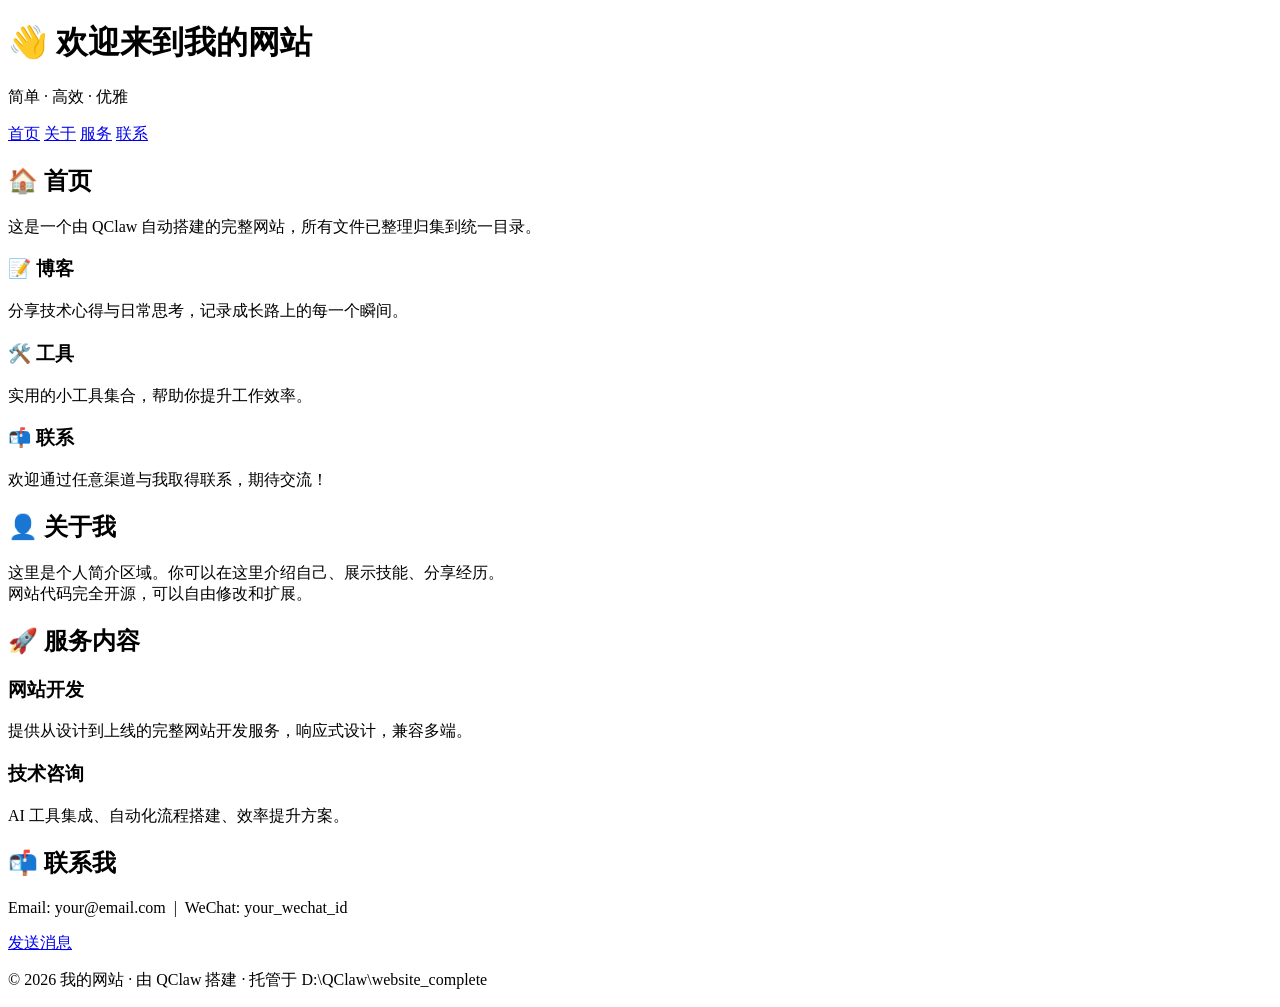
==== index.html @ b0989d06 "Add index.html" ====
<!DOCTYPE html>
<html lang="zh-CN">
<head>
  <meta charset="UTF-8">
  <meta name="viewport" content="width=device-width, initial-scale=1.0">
  <title>我的网站 - 简单 · 高效 · 优雅</title>
  <meta name="description" content="一个简单、高效、优雅的网站，由 QClaw 搭建。分享技术心得、实用工具，欢迎交流联系。">
  <meta name="keywords" content="网站, 个人网站, 技术博客, 工具, 联系">
  <meta name="author" content="QClaw">
  <link rel="canonical" href="https://your-username.github.io/your-repo/">
  <link rel="stylesheet" href="css/style.css">
  <link rel="icon" href="images/favicon.ico" type="image/x-icon">
  <!-- Open Graph -->
  <meta property="og:title" content="我的网站 - 简单 · 高效 · 优雅">
  <meta property="og:description" content="一个简单、高效、优雅的网站，由 QClaw 搭建。">
  <meta property="og:type" content="website">
  <meta property="og:url" content="https://your-username.github.io/your-repo/">
  <!-- Twitter Card -->
  <meta name="twitter:card" content="summary">
  <meta name="twitter:title" content="我的网站 - 简单 · 高效 · 优雅">
  <meta name="twitter:description" content="一个简单、高效、优雅的网站，由 QClaw 搭建。">
</head>
<body>

<!-- 顶部横幅 -->
<header>
  <h1>👋 欢迎来到我的网站</h1>
  <p>简单 · 高效 · 优雅</p>
</header>

<!-- 导航栏 -->
<nav>
  <a href="index.html">首页</a>
  <a href="pages/about.html">关于</a>
  <a href="pages/services.html">服务</a>
  <a href="pages/contact.html">联系</a>
</nav>

<!-- 主内容区 -->
<div class="container">

  <!-- 首页板块 -->
  <section id="home">
    <h2>🏠 首页</h2>
    <p class="section-desc">这是一个由 QClaw 自动搭建的完整网站，所有文件已整理归集到统一目录。</p>
    <div class="cards">
      <div class="card">
        <h3>📝 博客</h3>
        <p>分享技术心得与日常思考，记录成长路上的每一个瞬间。</p>
      </div>
      <div class="card">
        <h3>🛠️ 工具</h3>
        <p>实用的小工具集合，帮助你提升工作效率。</p>
      </div>
      <div class="card">
        <h3>📬 联系</h3>
        <p>欢迎通过任意渠道与我取得联系，期待交流！</p>
      </div>
    </div>
  </section>

  <!-- 关于板块 -->
  <section id="about">
    <h2>👤 关于我</h2>
    <p class="section-desc">
      这里是个人简介区域。你可以在这里介绍自己、展示技能、分享经历。<br>
      网站代码完全开源，可以自由修改和扩展。
    </p>
  </section>

  <!-- 服务板块 -->
  <section id="services">
    <h2>🚀 服务内容</h2>
    <div class="cards">
      <div class="card">
        <h3>网站开发</h3>
        <p>提供从设计到上线的完整网站开发服务，响应式设计，兼容多端。</p>
      </div>
      <div class="card">
        <h3>技术咨询</h3>
        <p>AI 工具集成、自动化流程搭建、效率提升方案。</p>
      </div>
    </div>
  </section>

  <!-- 联系板块 -->
  <section id="contact">
    <h2>📬 联系我</h2>
    <p class="section-desc">Email: your@email.com &nbsp;|&nbsp; WeChat: your_wechat_id</p>
    <a href="pages/contact.html" class="btn">发送消息</a>
  </section>

</div>

<!-- 页脚 -->
<footer>
  <p>© 2026 我的网站 · 由 QClaw 搭建 · 托管于 D:\QClaw\website_complete</p>
</footer>

<script src="js/main.js"></script>
</body>
</html>
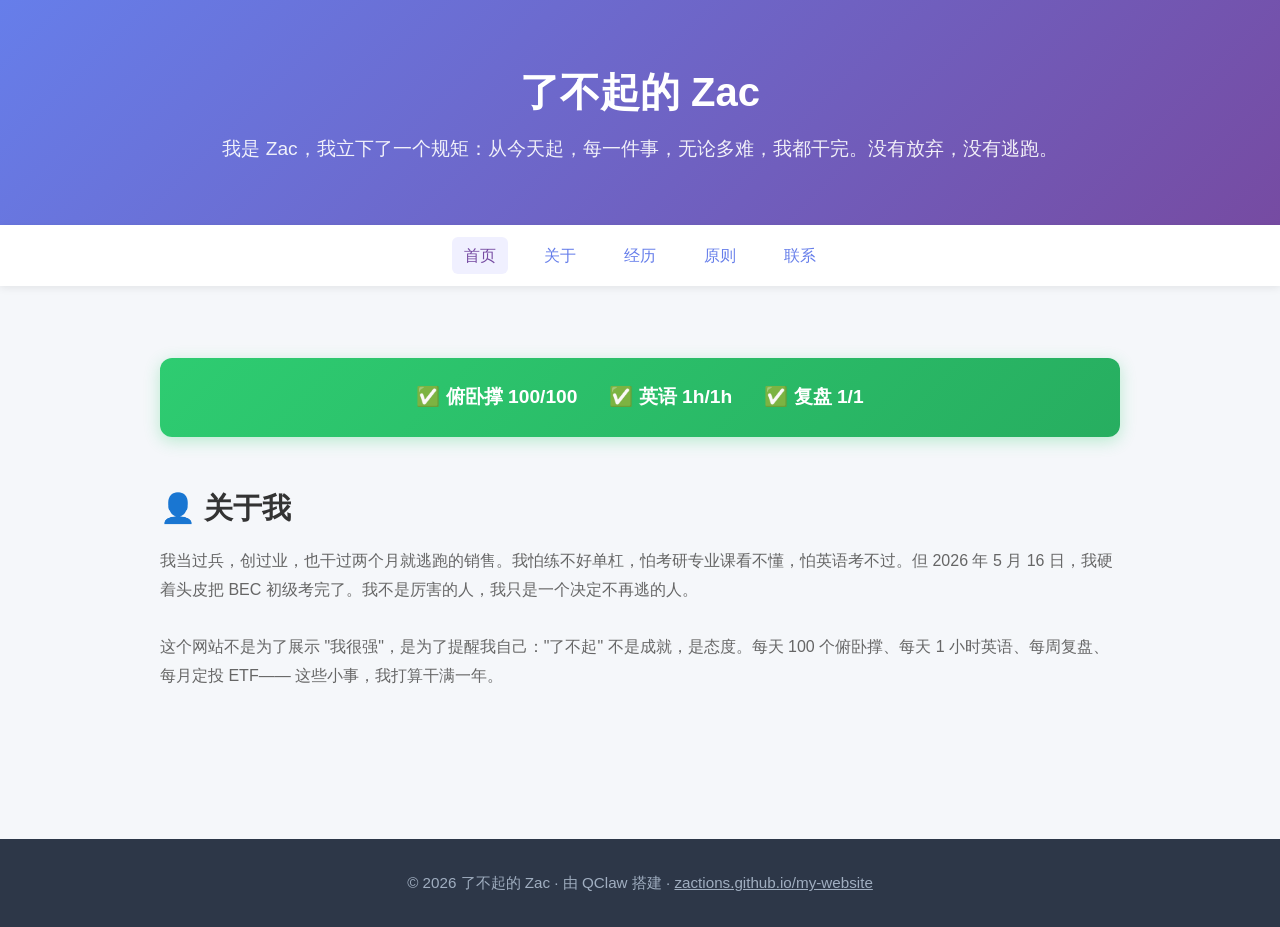
==== commit 90234546: "Update index.html" ====
--- a/index.html
+++ b/index.html
@@ -3,98 +3,71 @@
 <head>
   <meta charset="UTF-8">
   <meta name="viewport" content="width=device-width, initial-scale=1.0">
-  <title>我的网站 - 简单 · 高效 · 优雅</title>
-  <meta name="description" content="一个简单、高效、优雅的网站，由 QClaw 搭建。分享技术心得、实用工具，欢迎交流联系。">
-  <meta name="keywords" content="网站, 个人网站, 技术博客, 工具, 联系">
-  <meta name="author" content="QClaw">
-  <link rel="canonical" href="https://your-username.github.io/your-repo/">
+  <title>了不起的 Zac</title>
+  <meta name="description" content="了不起的 Zac - 每一件事，无论多难，我都干完。没有放弃，没有逃跑。">
+  <meta name="keywords" content="Zac, 了不起的Zac, 个人网站, 坚持, 不逃跑">
+  <meta name="author" content="Zac">
+  <link rel="canonical" href="https://zactions.github.io/my-website/">
   <link rel="stylesheet" href="css/style.css">
   <link rel="icon" href="images/favicon.ico" type="image/x-icon">
   <!-- Open Graph -->
-  <meta property="og:title" content="我的网站 - 简单 · 高效 · 优雅">
-  <meta property="og:description" content="一个简单、高效、优雅的网站，由 QClaw 搭建。">
+  <meta property="og:title" content="了不起的 Zac">
+  <meta property="og:description" content="每一件事，无论多难，我都干完。没有放弃，没有逃跑。">
   <meta property="og:type" content="website">
-  <meta property="og:url" content="https://your-username.github.io/your-repo/">
+  <meta property="og:url" content="https://zactions.github.io/my-website/">
   <!-- Twitter Card -->
   <meta name="twitter:card" content="summary">
-  <meta name="twitter:title" content="我的网站 - 简单 · 高效 · 优雅">
-  <meta name="twitter:description" content="一个简单、高效、优雅的网站，由 QClaw 搭建。">
+  <meta name="twitter:title" content="了不起的 Zac">
+  <meta name="twitter:description" content="每一件事，无论多难，我都干完。没有放弃，没有逃跑。">
+  <!-- Security Headers -->
+  <meta http-equiv="Content-Security-Policy" content="default-src 'self'; script-src 'self' 'unsafe-inline'; style-src 'self' 'unsafe-inline';">
+  <meta http-equiv="X-Frame-Options" content="DENY">
+  <meta http-equiv="X-Content-Type-Options" content="nosniff">
+  <meta name="referrer" content="strict-origin-when-cross-origin">
 </head>
 <body>
 
 <!-- 顶部横幅 -->
 <header>
-  <h1>👋 欢迎来到我的网站</h1>
-  <p>简单 · 高效 · 优雅</p>
+  <h1>了不起的 Zac</h1>
+  <p>我是 Zac，我立下了一个规矩：从今天起，每一件事，无论多难，我都干完。没有放弃，没有逃跑。</p>
 </header>
 
 <!-- 导航栏 -->
 <nav>
   <a href="index.html">首页</a>
   <a href="pages/about.html">关于</a>
-  <a href="pages/services.html">服务</a>
+  <a href="pages/timeline.html">经历</a>
+  <a href="pages/rules.html">原则</a>
   <a href="pages/contact.html">联系</a>
 </nav>
 
 <!-- 主内容区 -->
 <div class="container">
 
-  <!-- 首页板块 -->
-  <section id="home">
-    <h2>🏠 首页</h2>
-    <p class="section-desc">这是一个由 QClaw 自动搭建的完整网站，所有文件已整理归集到统一目录。</p>
-    <div class="cards">
-      <div class="card">
-        <h3>📝 博客</h3>
-        <p>分享技术心得与日常思考，记录成长路上的每一个瞬间。</p>
-      </div>
-      <div class="card">
-        <h3>🛠️ 工具</h3>
-        <p>实用的小工具集合，帮助你提升工作效率。</p>
-      </div>
-      <div class="card">
-        <h3>📬 联系</h3>
-        <p>欢迎通过任意渠道与我取得联系，期待交流！</p>
-      </div>
+  <!-- 每日打卡 -->
+  <section id="checkin" style="margin-top: 32px;">
+    <div style="background: linear-gradient(135deg, #2ecc71 0%, #27ae60 100%); color: white; padding: 24px 32px; border-radius: 12px; display: flex; align-items: center; justify-content: center; gap: 32px; flex-wrap: wrap; font-size: 1.2em; font-weight: 600; box-shadow: 0 4px 16px rgba(46,204,113,0.3);">
+      <span>✅ 俯卧撑 100/100</span>
+      <span>✅ 英语 1h/1h</span>
+      <span>✅ 复盘 1/1</span>
     </div>
   </section>
 
   <!-- 关于板块 -->
-  <section id="about">
+  <section id="about" style="margin-top: 48px;">
     <h2>👤 关于我</h2>
     <p class="section-desc">
-      这里是个人简介区域。你可以在这里介绍自己、展示技能、分享经历。<br>
-      网站代码完全开源，可以自由修改和扩展。
+      我当过兵，创过业，也干过两个月就逃跑的销售。我怕练不好单杠，怕考研专业课看不懂，怕英语考不过。但 2026 年 5 月 16 日，我硬着头皮把 BEC 初级考完了。我不是厉害的人，我只是一个决定不再逃的人。<br><br>
+      这个网站不是为了展示 "我很强"，是为了提醒我自己："了不起" 不是成就，是态度。每天 100 个俯卧撑、每天 1 小时英语、每周复盘、每月定投 ETF—— 这些小事，我打算干满一年。
     </p>
-  </section>
-
-  <!-- 服务板块 -->
-  <section id="services">
-    <h2>🚀 服务内容</h2>
-    <div class="cards">
-      <div class="card">
-        <h3>网站开发</h3>
-        <p>提供从设计到上线的完整网站开发服务，响应式设计，兼容多端。</p>
-      </div>
-      <div class="card">
-        <h3>技术咨询</h3>
-        <p>AI 工具集成、自动化流程搭建、效率提升方案。</p>
-      </div>
-    </div>
-  </section>
-
-  <!-- 联系板块 -->
-  <section id="contact">
-    <h2>📬 联系我</h2>
-    <p class="section-desc">Email: your@email.com &nbsp;|&nbsp; WeChat: your_wechat_id</p>
-    <a href="pages/contact.html" class="btn">发送消息</a>
   </section>
 
 </div>
 
 <!-- 页脚 -->
 <footer>
-  <p>© 2026 我的网站 · 由 QClaw 搭建 · 托管于 D:\QClaw\website_complete</p>
+  <p>© 2026 了不起的 Zac · 由 QClaw 搭建 · <a href="https://zactions.github.io/my-website/" style="color:#a0aec0;">zactions.github.io/my-website</a></p>
 </footer>
 
 <script src="js/main.js"></script>
--- a/css/style.css
+++ b/css/style.css
@@ -0,0 +1,169 @@
+/* ============================================
+   D:\QClaw\website_complete\css\style.css
+   主样式表 - 由 QClaw 整理生成
+   ============================================ */
+
+/* 全局重置 */
+* {
+  box-sizing: border-box;
+  margin: 0;
+  padding: 0;
+}
+
+body {
+  font-family: -apple-system, BlinkMacSystemFont, "Segoe UI", "PingFang SC",
+    "Hiragino Sans GB", "Microsoft YaHei", sans-serif;
+  background: #f5f7fa;
+  color: #333;
+  line-height: 1.6;
+}
+
+/* ---- 顶部横幅 ---- */
+header {
+  background: linear-gradient(135deg, #667eea 0%, #764ba2 100%);
+  color: white;
+  padding: 60px 20px;
+  text-align: center;
+}
+
+header h1 {
+  font-size: 2.5em;
+  margin-bottom: 10px;
+}
+
+header p {
+  font-size: 1.2em;
+  opacity: 0.9;
+}
+
+/* ---- 导航栏 ---- */
+nav {
+  background: white;
+  padding: 12px 20px;
+  box-shadow: 0 2px 8px rgba(0, 0, 0, 0.08);
+  position: sticky;
+  top: 0;
+  z-index: 100;
+  display: flex;
+  justify-content: center;
+  gap: 24px;
+  flex-wrap: wrap;
+}
+
+nav a {
+  color: #667eea;
+  text-decoration: none;
+  font-weight: 500;
+  padding: 6px 12px;
+  border-radius: 6px;
+  transition: background 0.2s, color 0.2s;
+}
+
+nav a:hover {
+  background: #f0f0ff;
+  color: #764ba2;
+}
+
+/* ---- 主容器 ---- */
+.container {
+  max-width: 1000px;
+  margin: 0 auto;
+  padding: 40px 20px;
+}
+
+.section-desc {
+  margin-top: 16px;
+  color: #666;
+  line-height: 1.8;
+}
+
+/* ---- 卡片布局 ---- */
+.cards {
+  display: flex;
+  gap: 24px;
+  flex-wrap: wrap;
+  margin-top: 24px;
+}
+
+.card {
+  background: white;
+  border-radius: 12px;
+  padding: 28px;
+  flex: 1;
+  min-width: 260px;
+  box-shadow: 0 2px 12px rgba(0, 0, 0, 0.06);
+  transition: transform 0.2s, box-shadow 0.2s;
+}
+
+.card:hover {
+  transform: translateY(-4px);
+  box-shadow: 0 8px 24px rgba(0, 0, 0, 0.1);
+}
+
+.card h3 {
+  color: #667eea;
+  margin-bottom: 12px;
+  font-size: 1.2em;
+}
+
+.card p {
+  color: #666;
+  line-height: 1.7;
+}
+
+/* ---- 板块通用 ---- */
+section {
+  margin-bottom: 48px;
+}
+
+section h2 {
+  font-size: 1.8em;
+  color: #333;
+  margin-bottom: 8px;
+}
+
+/* ---- 按钮 ---- */
+.btn {
+  display: inline-block;
+  background: #667eea;
+  color: white;
+  padding: 10px 28px;
+  border-radius: 6px;
+  text-decoration: none;
+  margin-top: 16px;
+  transition: background 0.2s;
+  border: none;
+  cursor: pointer;
+  font-size: 1em;
+}
+
+.btn:hover {
+  background: #764ba2;
+}
+
+/* ---- 页脚 ---- */
+footer {
+  background: #2d3748;
+  color: #a0aec0;
+  text-align: center;
+  padding: 32px 20px;
+  margin-top: 60px;
+}
+
+footer p {
+  font-size: 0.95em;
+}
+
+/* ---- 响应式 ---- */
+@media (max-width: 600px) {
+  header h1 {
+    font-size: 1.8em;
+  }
+  .cards {
+    flex-direction: column;
+  }
+  nav {
+    flex-wrap: wrap;
+    gap: 8px;
+  }
+}
